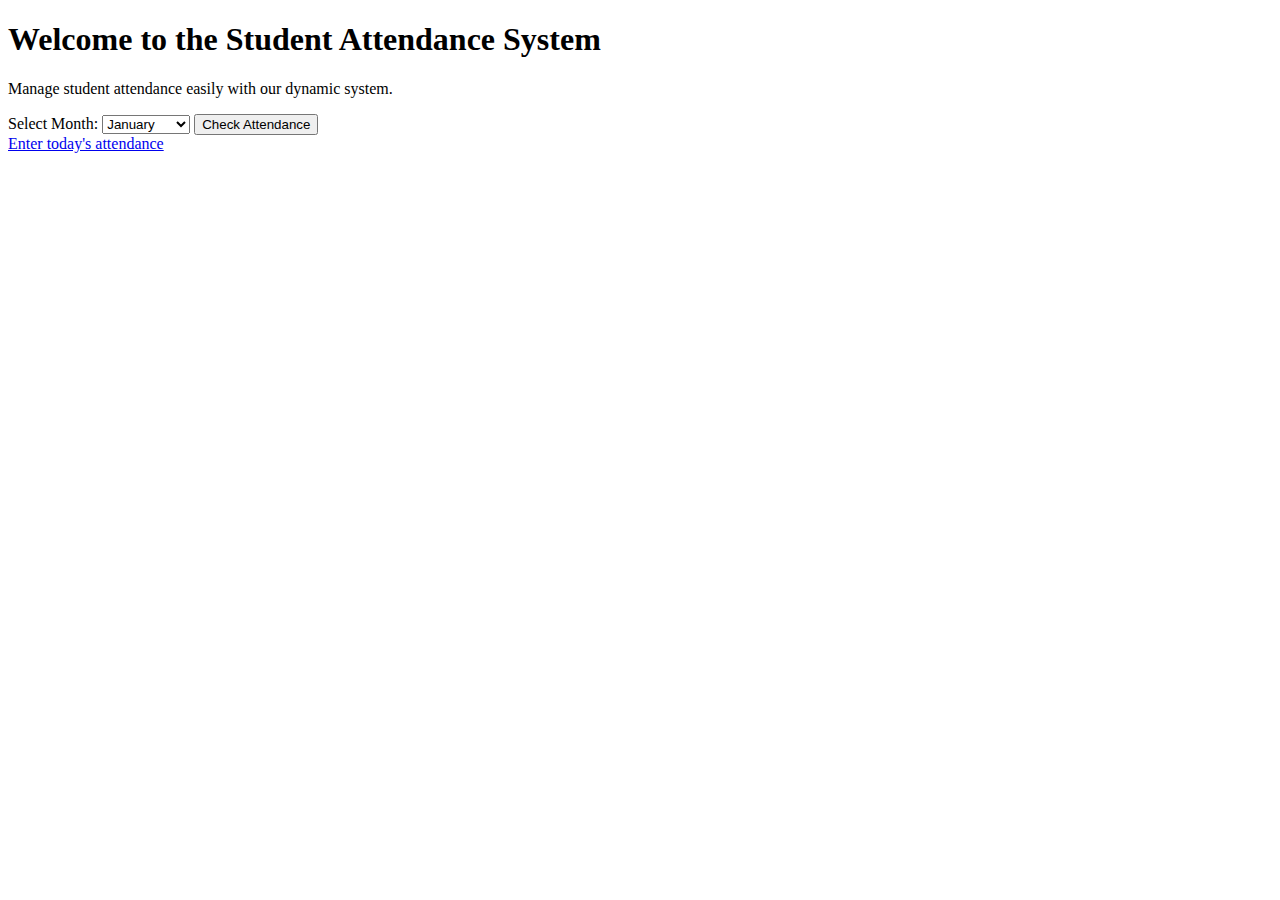
==== homepage.html @ 53b1c369 "added homepage.html" ====
<!DOCTYPE html>
<html lang="en">
<head>
    <meta charset="UTF-8">
    <meta name="viewport" content="width=device-width, initial-scale=1.0">
    <link rel="stylesheet" href="style.css">
    <title>Student Attendance System</title>
</head>
<body>
    <div class="homepage-container">
        <h1>Welcome to the Student Attendance System</h1>
        <p>Manage student attendance easily with our dynamic system.</p>
        <form id="attendanceCheckForm">
            <label for="monthSelect">Select Month:</label>
            <select id="monthSelect" name="monthSelect">
                <option value="January">January</option>
                <option value="February">February</option>
                <option value="March">March</option>
                <option value="April">April</option>
                <option value="May">May</option>
                <option value="June">June</option>
                <option value="July">July</option>
                <option value="August">August</option>
                <option value="September">September</option>
                <option value="October">October</option>
                <option value="November">November</option>
                <option value="December">December</option>
                <!-- Add other months as needed -->
            </select>

            <button type="button" onclick="checkAttendance()">Check Attendance</button>
        </form>
    </div>

    <script>
        function checkAttendance() {
            var selectedMonth = document.getElementById('monthSelect').value;
            
            // Perform attendance check logic for the selected month
            alert('Checking attendance for ' + selectedMonth);
            // You can add more complex logic, such as making an API request or updating the UI
        }
    </script>
        <a href="index.html">Enter today's attendance</a><!-- Link to your attendance page -->
    </div>
</body>
</html>
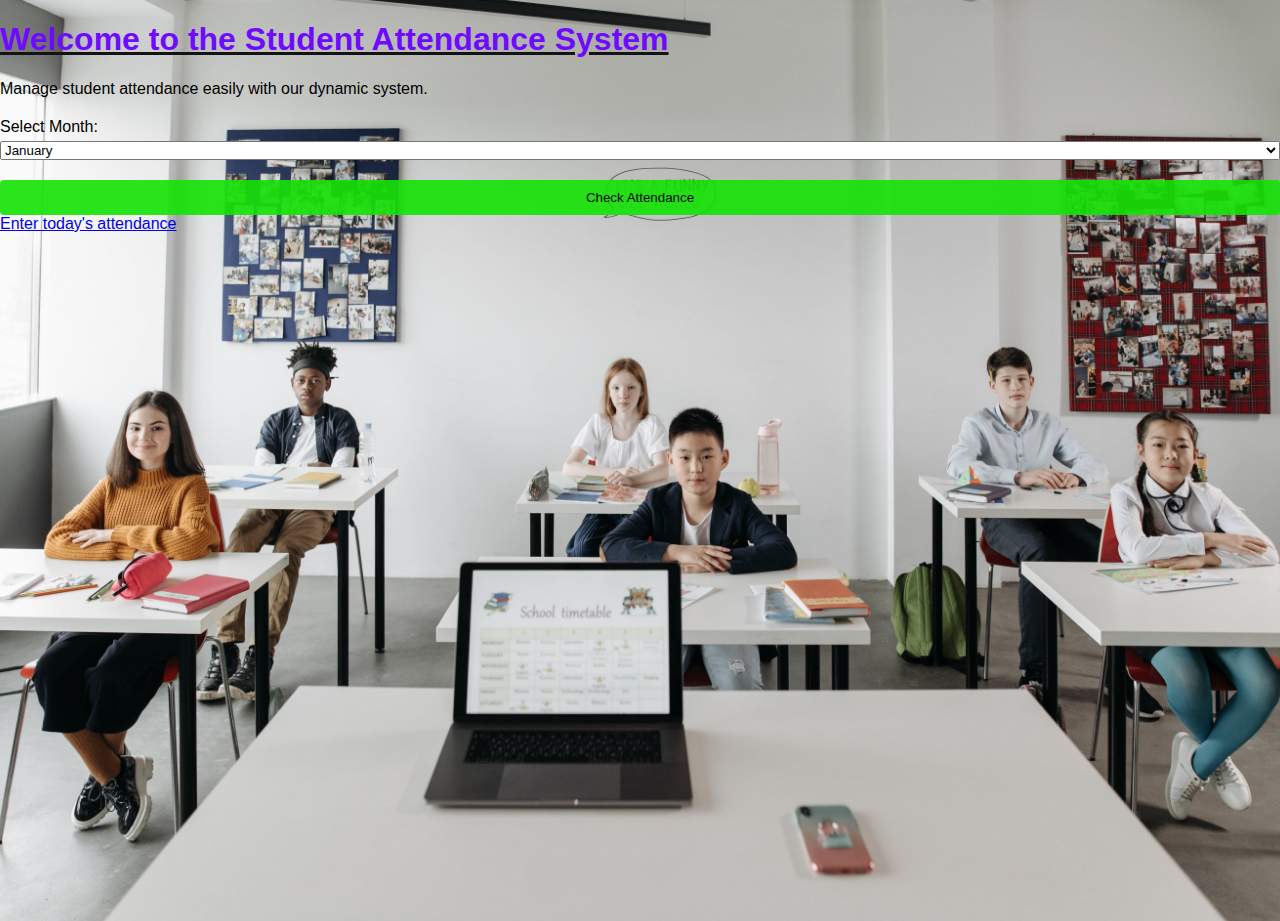
==== commit f91f3457: "Update homepage.html" ====
--- a/homepage.html
+++ b/homepage.html
@@ -41,7 +41,7 @@
             // You can add more complex logic, such as making an API request or updating the UI
         }
     </script>
-        <a href="index.html">Enter today's attendance</a><!-- Link to your attendance page -->
+        <a href="attendance.html">Enter today's attendance</a><!-- Link to your attendance page -->
     </div>
 </body>
 </html>
--- a/style.css
+++ b/style.css
@@ -0,0 +1,140 @@
+body {
+    margin: 0;
+    padding: 0;
+    font-family: 'Arial', sans-serif;
+    background-image: url('pexels-rdne-stock-project-6936022.jpg'); 
+    background-size: cover;
+    background-position: center;
+    background-repeat: no-repeat;
+}
+.login-container {
+    max-width: 400px;
+    margin: 100px auto;
+    background-color: rgba(251, 239, 239, 0.516); /* Transparent white background */
+    padding: 20px;
+    border-radius: 8px;
+    box-shadow: 0 0 10px rgba(23, 1, 1, 0.1);
+    text-align: center;
+}
+
+h2 {
+    color: #05050e;
+}
+
+form {
+    display: flex;
+    flex-direction: column;
+}
+
+label {
+    margin-bottom: 5px;
+}
+
+input {
+    padding: 10px;
+    margin-bottom: 10px;
+    border: 1px solid #100f14;
+    border-radius: 4px;
+}
+
+button {
+    background-color: #4caf50;
+    color: #fff;
+    padding: 10px;
+    border: none;
+    border-radius: 4px;
+    cursor: pointer;
+}
+
+button:hover {
+    background-color: #45a049;
+}
+
+#error-message {
+    color: red;
+    margin-top: 10px;
+}
+
+
+body {
+    margin: 0;
+    padding: 0;
+    font-family: 'Arial', sans-serif;
+    background-image: url('pexels-pavel-danilyuk-8423018.jpg'); 
+    background-size: cover;
+    background-position: center;
+    background-repeat: no-repeat;
+    height: 100vh;
+}
+body {
+    margin: 0;
+    padding: 0;
+    font-family: 'Arial', sans-serif;
+    background-color: #afa8c7ec;
+}
+
+.container {
+    max-width: 800px;
+    margin: 50px auto;
+    background-color: #147ebff4;
+    padding: 20px;
+    border-radius: 8px;
+    box-shadow: 0 0 10px rgba(17, 18, 20, 0.818);
+    text-align: center;
+}
+
+h1 {
+    color: #6c03fefc;
+    text-shadow: #131313;
+    text-decoration-color: #131313;
+    text-decoration-line: underline;
+    text-decoration-style: solid;
+    -webkit-text-fill-color: #700aff;
+}
+
+form {
+    margin-top: 20px;
+}
+
+label {
+    margin-right: 10px;
+}
+
+input {
+    padding: 10px;
+    margin-right: 10px;
+    border: 1px solid #131313;
+    border-radius: 4px;
+}
+
+button {
+    background-color: #15e106e8;
+    color: #040404;
+    padding: 10px;
+    border: none;
+    border-radius: 4px;
+    cursor: pointer;
+    text-decoration-color: #0c0b10;
+}
+
+button:hover {
+    background-color: #45a049;
+}
+
+table {
+    width: 100%;
+    margin-top: 20px;
+    border-collapse: collapse;
+}
+
+th, td {
+    border: 1px solid #0f0a13;
+    padding: 10px;
+    text-align: left;
+    background-color:rgb(223, 220, 233);
+}
+
+button {
+    margin-top: 20px;
+}
+
